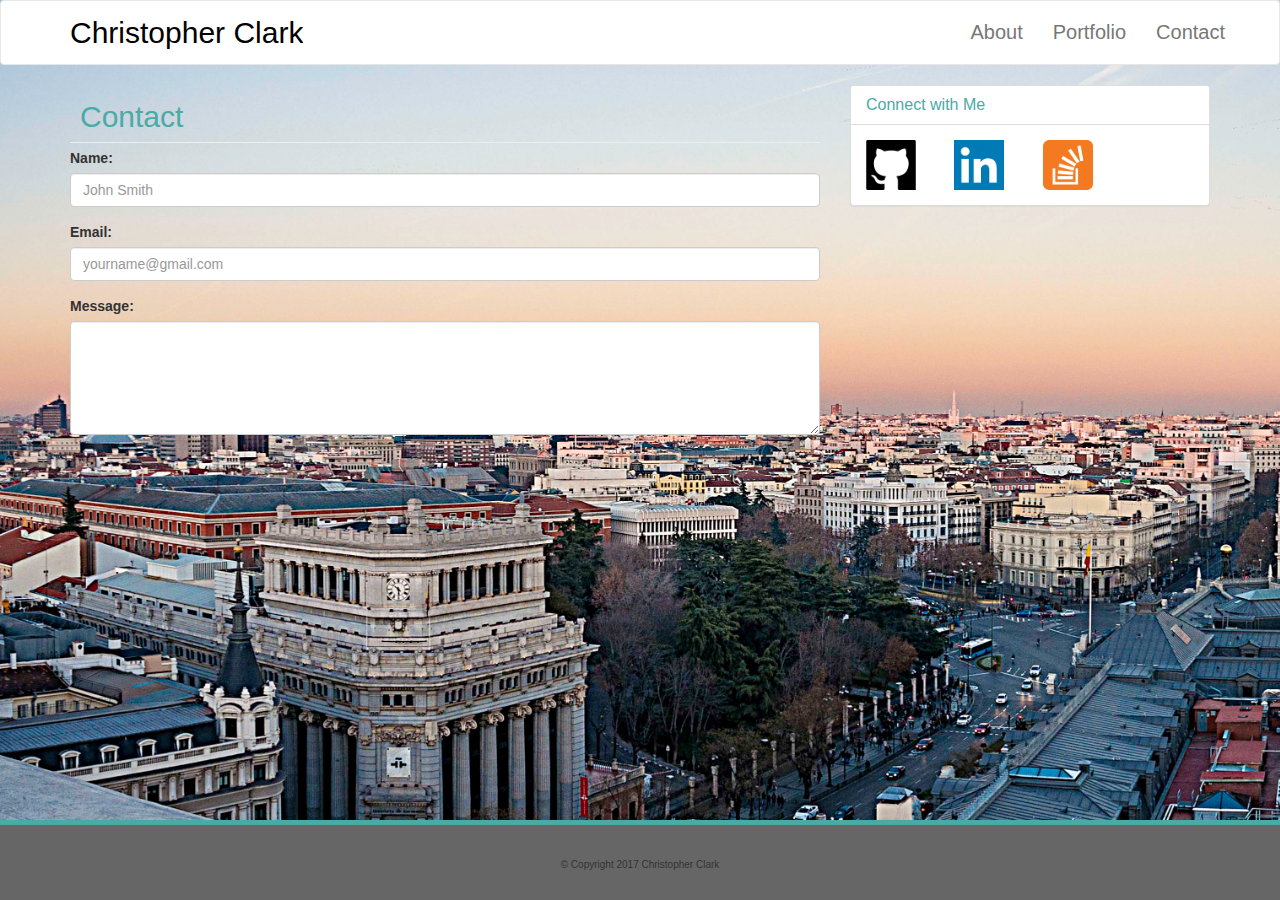
==== contact.html @ ef69ce6b "Close to working site" ====
<!DOCTYPE html>
<html lang="en-us">

<head>

  <meta charset="UTF-8">
  <meta name="viewport" content="width=device-width, initial-scale=1">

  <title>Welcome to Chris Clark's Website</title>

  <!-- Bootstrap CDN -->
  <link rel="stylesheet" href="https://maxcdn.bootstrapcdn.com/bootstrap/3.3.6/css/bootstrap.min.css">
  <link rel="stylesheet" type="text/css" href="./assets/css/style.css">

</head>

<body>

 <nav class="navbar navbar-default">
    <div class="container">
      <div class="row align-items-center no-gutters">
      
         <div class="col-sm-8 no-gutters head-placement"> 
            <div class="navbar-header">
              <h2 class="nav-head">Christopher Clark</h2>
            </div>
          </div>
        

          <ul class="nav navbar-nav navbar-right">
            <li class="site-nav"><a href="index.html" disabled>About</a></li>
            <li class="site-nav"><a href="portfolio.html">Portfolio</a></li>
            <li class="site-nav"><a href="contact.html">Contact</a></li>
          </ul>
      
      </div>
    </div>
  </nav>

  <div class="container">
    <div class="row">
      <div class="col-sm-8 mainBody">
        <div class="page-header" style="margin: 15px 0 5px 0">
          <h2 class="body-head">Contact</h2>
        </div>
        
        <form>
          <div class="form-group">
            <label for="Nameinput">Name:</label>
            <input type="name" class="form-control" id="Nameinput" placeholder="John Smith">
          </div>
          <div class="form-group">
            <label for="Emailinput">Email:</label>
            <input type="email" class="form-control" id="Emailinput" placeholder="yourname@gmail.com">
          </div>
          
         
          <div class="form-group">
            <label for="Message">Message:</label>
            <textarea class="form-control" id="Message" rows="5"></textarea>
          </div>
        </form>
      </div>

      <div class="col-sm-4 connect-panel">

        <div class="panel panel-default">
          <div class="panel-heading" style="background: white">
            <h3 class="panel-title" style="color: #4aaaa5">Connect with Me</h3>
          </div>

          <div class="panel-body"  style="padding-right: 20px">
            <div class="container-fluid" style="padding: 0">
              <div class="row">
                <div class="col-md-3 col-sm-4">
                    <a href="https://github.com/cclarkcode" target="_blank"> <img class="img-fluid connect-image" src="./assets/images/github.png" alt="Github logo"> </a>
                </div>
                <div class="col-md-3 col-sm-4">
                  <a href="https://www.linkedin.com/in/Christopher-A-Clark" target="_blank"> <img class="img-fluid connect-image" src="./assets/images/linkedin.png" alt="LinkedIn logo"> </a>
                </div>
                <div class="col-md-3 col-sm-4">
                  <a href="https://stackoverflow.com/users/8408495/chris-clark?tab=profile" target="_blank"> <img class="img-fluid connect-image" src="./assets/images/stackoverflow.png" alt="Stack Overflow logo"> </a>
                </div>
            </div>
          </div>
        </div>
      </div>
    </div>
  </div>




  <div class="container-fluid footer">

      &copy; Copyright 2017 Christopher Clark

  </div>
  <!-- jQuery CDN -->
  <script src="https://ajax.googleapis.com/ajax/libs/jquery/1.11.3/jquery.min.js"></script>

  <!-- Bootstrap JavaScript CDN -->
  <script src="https://maxcdn.bootstrapcdn.com/bootstrap/3.3.7/js/bootstrap.min.js"></script>
</body>

</html>
---- assets/css/style.css ----
.nav-head {

	font-size: 30px;
	
	color: black;
	margin: 0;
	padding: 15px 0;
	overflow: hidden;	
	float: left;
	
	/*height: 30px;*/

}

.navbar {
	background: white;
}

.site-nav {
	padding: 6.4px 0;
	font-size: 20px;
	color: black;
}

.navbar-default .navbar-nav>li>a {
	color: #777;
}

.navbar-default .navbar-nav>.active>a{
	color: black;
	background: white;
}

body {
	
	background-image: url('../images/background.jpeg');
	background-size: cover;
	background-repeat: none;
	height: 100vh;
	background-attachment: fixed;
}

.mainpage {
	font-size: 20px;
	width: 70%;	
	margin-bottom: 15px;
	font-weight: bolder;
}

.mainpage-right {
	float: right;
}

.below {
	background: black;
	color: white;
	padding: 0px;
	margin: 0px;
	font-weight: normal;
}



.body-head {

	color: #4aaaa5;
	padding: 0 0 0 25px;
	margin: 0 0 0 -15px;
}

.headShot {

	width: 300px;
	height: auto;
	align-content: center;
}

.footer {

	position: fixed;
	bottom: 0;
	right: 0;
	left: 0;
	height: 80px;
	background: #666666;
	width: 100%;
	text-align: center;
	border-top: thick solid #4aaaa5;
	
	font-size: 10px;
	line-height: 80px;
	z-index: 3;

}
	
.connect-image {
	
	width: 50px;
	height: auto;
	float: left;

}

.connect-image:hover {

	opacity: .5;
}


.image-holder {

	display: inline-block;
	position: relative;
	overflow: auto;
}

.image-title {

	background: #4aaaa5;
	color: white;
	width: auto;
	text-align: center;
	font-size: 16px;
	z-index: 2;
	position: absolute;
	height: 40px;
	line-height: 40px;
	bottom: 25px;
	right: 12px;
	left: 12px;



}

.image-holder {
	
	display: inline-block;
	position: relative;
	padding: 12px;
	
}

.body-content {

	margin-bottom: 100px;
}

.cleartext {
	background: none;
}



.quadrant {

	width: 49.5%;
	padding: 10px;
	color: yellow;
	display: inline-block;
	
	
	
}
.quadrant img {
	
	width: 100%;
	height: auto;
	

}

.section {
	position: relative;
	
}
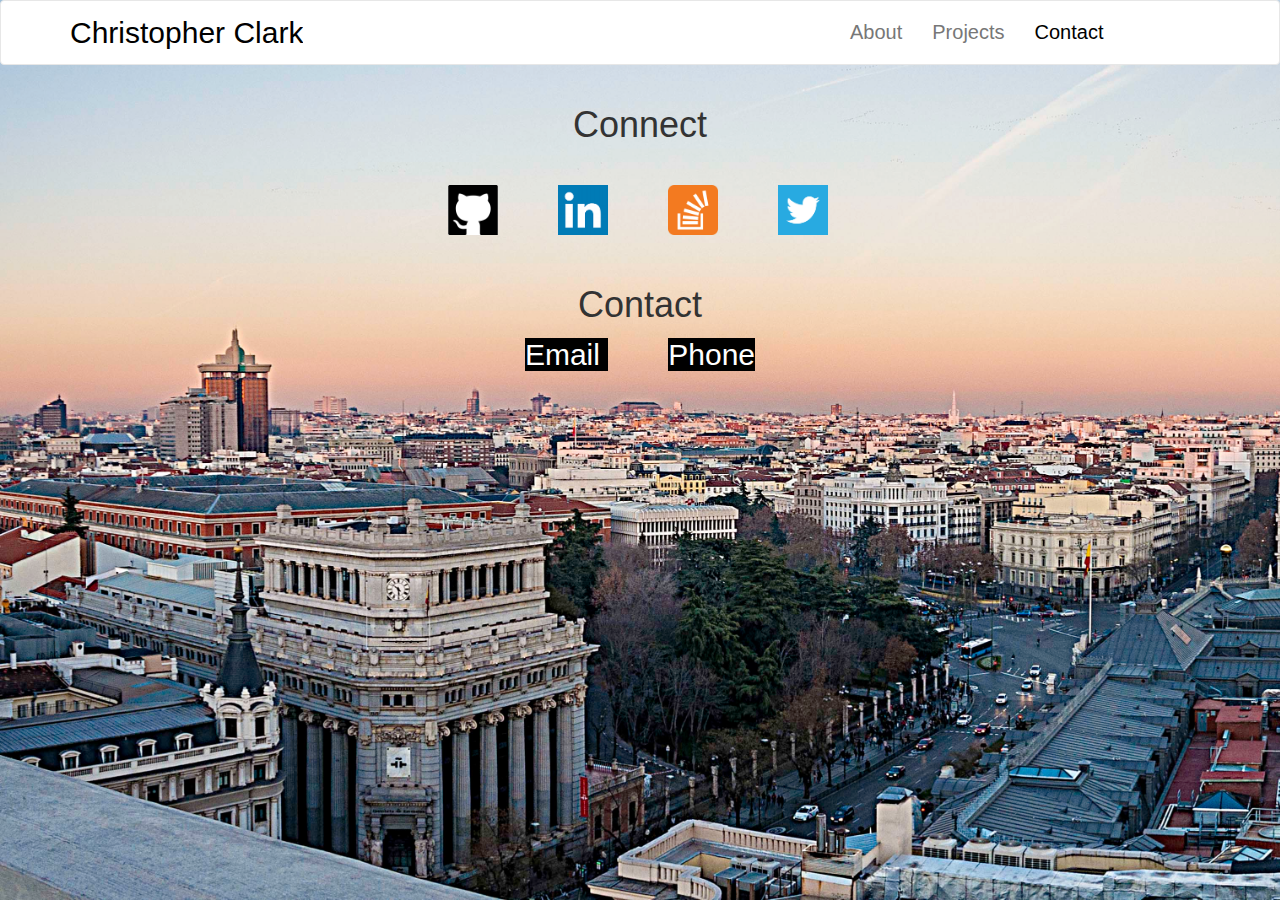
==== commit 31f71999: "working site" ====
--- a/contact.html
+++ b/contact.html
@@ -6,7 +6,7 @@
   <meta charset="UTF-8">
   <meta name="viewport" content="width=device-width, initial-scale=1">
 
-  <title>Welcome to Chris Clark's Website</title>
+  <title>Chris Clark | Full Stack Web Developer</title>
 
   <!-- Bootstrap CDN -->
   <link rel="stylesheet" href="https://maxcdn.bootstrapcdn.com/bootstrap/3.3.6/css/bootstrap.min.css">
@@ -16,91 +16,90 @@
 
 <body>
 
- <nav class="navbar navbar-default">
+  <nav class="navbar navbar-default" id='my-navbar'>
     <div class="container">
       <div class="row align-items-center no-gutters">
-      
-         <div class="col-sm-8 no-gutters head-placement"> 
-            <div class="navbar-header">
-              <h2 class="nav-head">Christopher Clark</h2>
-            </div>
+
+        <div class="col-sm-8 no-gutters head-placement">
+          <div class="navbar-header">
+            <h2 class="nav-head">Christopher Clark</h2>
           </div>
-        
+        </div>
 
-          <ul class="nav navbar-nav navbar-right">
-            <li class="site-nav"><a href="index.html" disabled>About</a></li>
-            <li class="site-nav"><a href="portfolio.html">Portfolio</a></li>
-            <li class="site-nav"><a href="contact.html">Contact</a></li>
-          </ul>
-      
+
+        <ul class="nav navbar-nav">
+          <li class="site-nav">
+            <a href="index.html" disabled>About</a>
+          </li>
+          <li class="site-nav">
+            <a href="projects.html">Projects</a>
+          </li>
+          <li class="site-nav active">
+            <a href="contact.html">Contact</a>
+          </li>
+        </ul>
+
       </div>
     </div>
   </nav>
 
   <div class="container">
-    <div class="row">
-      <div class="col-sm-8 mainBody">
-        <div class="page-header" style="margin: 15px 0 5px 0">
-          <h2 class="body-head">Contact</h2>
+    <div class="row mx-auto">
+
+      <h1 style='text-align: center'>Connect</h1>
+
+
+      <div class='connect col-sm-12'>
+        <div class='connect-inner'>
+
+          <a href="https://github.com/cclarkcode" target="_blank">
+            <img class="img-fluid connect-image" src="./assets/images/github.png" alt="Github logo"> </a>
+
+
+          <a href="https://www.linkedin.com/in/Christopher-A-Clark" target="_blank">
+            <img class="img-fluid connect-image" src="./assets/images/linkedin.png" alt="LinkedIn logo"> </a>
+
+
+          <a href="https://stackoverflow.com/users/8408495/chris-clark?tab=profile" target="_blank">
+            <img class="img-fluid connect-image" src="./assets/images/stackoverflow.png" alt="Stack Overflow logo"> </a>
+
+          <a href="https://twitter.com/hoopenthusiast" target="_blank">
+            <img class="img-fluid connect-image" src="./assets/images/twitter.jpg" alt="Twitter logo"> </a>
+
+
         </div>
-        
-        <form>
-          <div class="form-group">
-            <label for="Nameinput">Name:</label>
-            <input type="name" class="form-control" id="Nameinput" placeholder="John Smith">
-          </div>
-          <div class="form-group">
-            <label for="Emailinput">Email:</label>
-            <input type="email" class="form-control" id="Emailinput" placeholder="yourname@gmail.com">
-          </div>
-          
-         
-          <div class="form-group">
-            <label for="Message">Message:</label>
-            <textarea class="form-control" id="Message" rows="5"></textarea>
-          </div>
-        </form>
       </div>
 
-      <div class="col-sm-4 connect-panel">
-
-        <div class="panel panel-default">
-          <div class="panel-heading" style="background: white">
-            <h3 class="panel-title" style="color: #4aaaa5">Connect with Me</h3>
-          </div>
-
-          <div class="panel-body"  style="padding-right: 20px">
-            <div class="container-fluid" style="padding: 0">
-              <div class="row">
-                <div class="col-md-3 col-sm-4">
-                    <a href="https://github.com/cclarkcode" target="_blank"> <img class="img-fluid connect-image" src="./assets/images/github.png" alt="Github logo"> </a>
-                </div>
-                <div class="col-md-3 col-sm-4">
-                  <a href="https://www.linkedin.com/in/Christopher-A-Clark" target="_blank"> <img class="img-fluid connect-image" src="./assets/images/linkedin.png" alt="LinkedIn logo"> </a>
-                </div>
-                <div class="col-md-3 col-sm-4">
-                  <a href="https://stackoverflow.com/users/8408495/chris-clark?tab=profile" target="_blank"> <img class="img-fluid connect-image" src="./assets/images/stackoverflow.png" alt="Stack Overflow logo"> </a>
-                </div>
-            </div>
-          </div>
-        </div>
-      </div>
-    </div>
-  </div>
+      
 
 
 
+    </div>
+    <div class='row'>
+      <h1 style='text-align: center'>Contact</h1>
+      <div class='col-sm=12' style='text-align: center'>
+            <span class='below contact-link'>
+                <a href="mailto:cclarkrun@gmail.com?Subject=I%20Saw%20Your%20Portfolio" target="_top">Email</a>
+            </span>
+          
+           <span class='below contact-link' data-toggle='tooltip' data-placement='bottom' title='562 936-8605'>
+             Phone
+           </span>
+        </div>
+       
+    </div>
+    
+  </div>
 
-  <div class="container-fluid footer">
-
-      &copy; Copyright 2017 Christopher Clark
-
-  </div>
-  <!-- jQuery CDN -->
-  <script src="https://ajax.googleapis.com/ajax/libs/jquery/1.11.3/jquery.min.js"></script>
-
-  <!-- Bootstrap JavaScript CDN -->
-  <script src="https://maxcdn.bootstrapcdn.com/bootstrap/3.3.7/js/bootstrap.min.js"></script>
 </body>
 
-</html>
+<!-- jQuery CDN -->
+<script src="https://ajax.googleapis.com/ajax/libs/jquery/1.11.3/jquery.min.js"></script>
+
+<!-- Bootstrap JavaScript CDN -->
+<script src="https://maxcdn.bootstrapcdn.com/bootstrap/3.3.7/js/bootstrap.min.js"></script>
+
+<script src='./assets/javascript/site.js'></script>
+</body>
+
+</html>--- a/assets/css/style.css
+++ b/assets/css/style.css
@@ -43,13 +43,11 @@
 .mainpage {
 	font-size: 20px;
 	width: 70%;	
-	margin-bottom: 15px;
+	margin: 15px;
 	font-weight: bolder;
 }
 
-.mainpage-right {
-	float: right;
-}
+
 
 .below {
 	background: black;
@@ -59,7 +57,14 @@
 	font-weight: normal;
 }
 
-
+.mainpage-right {
+	float: right;
+	margin-bottom: 10px;
+}
+
+.mainpage-right p {
+	margin: 0;
+}
 
 .body-head {
 
@@ -98,12 +103,28 @@
 	width: 50px;
 	height: auto;
 	float: left;
+	transition: all .2s ease-in-out;
+	display: 'inline-block';
+	margin: 30px;
 
 }
 
 .connect-image:hover {
 
 	opacity: .5;
+	transform: scale(1.5);
+}
+
+.connect {
+	
+
+	text-align: center;
+}
+
+.connect-inner {
+	margin: 0 auto;
+	width: 39%;
+	
 }
 
 
@@ -158,6 +179,7 @@
 	padding: 10px;
 	color: yellow;
 	display: inline-block;
+	height: 25vh;
 	
 	
 	
@@ -165,7 +187,7 @@
 .quadrant img {
 	
 	width: 100%;
-	height: auto;
+	height: 100%;
 	
 
 }
@@ -175,10 +197,40 @@
 	
 }
 
-
-
-
-
-
-
-
+.contact-list {
+	list-style-type: none;
+	overflow: hidden;
+	text-align: center;
+
+}
+
+.contact-link {
+	margin: 0 30px;
+	font-size: 30px;
+	display: 'inline';
+}
+
+.contact-link a {
+	color: inherit;
+}
+
+.contact-link + .tooltip > .tooltip-inner {
+	background-color: white; 
+	color: black; 
+	border: 1px solid white; 
+	padding: 15px;
+	font-size: 20px;
+	font-weight: bold;
+}
+
+
+
+
+
+
+
+
+
+
+
+
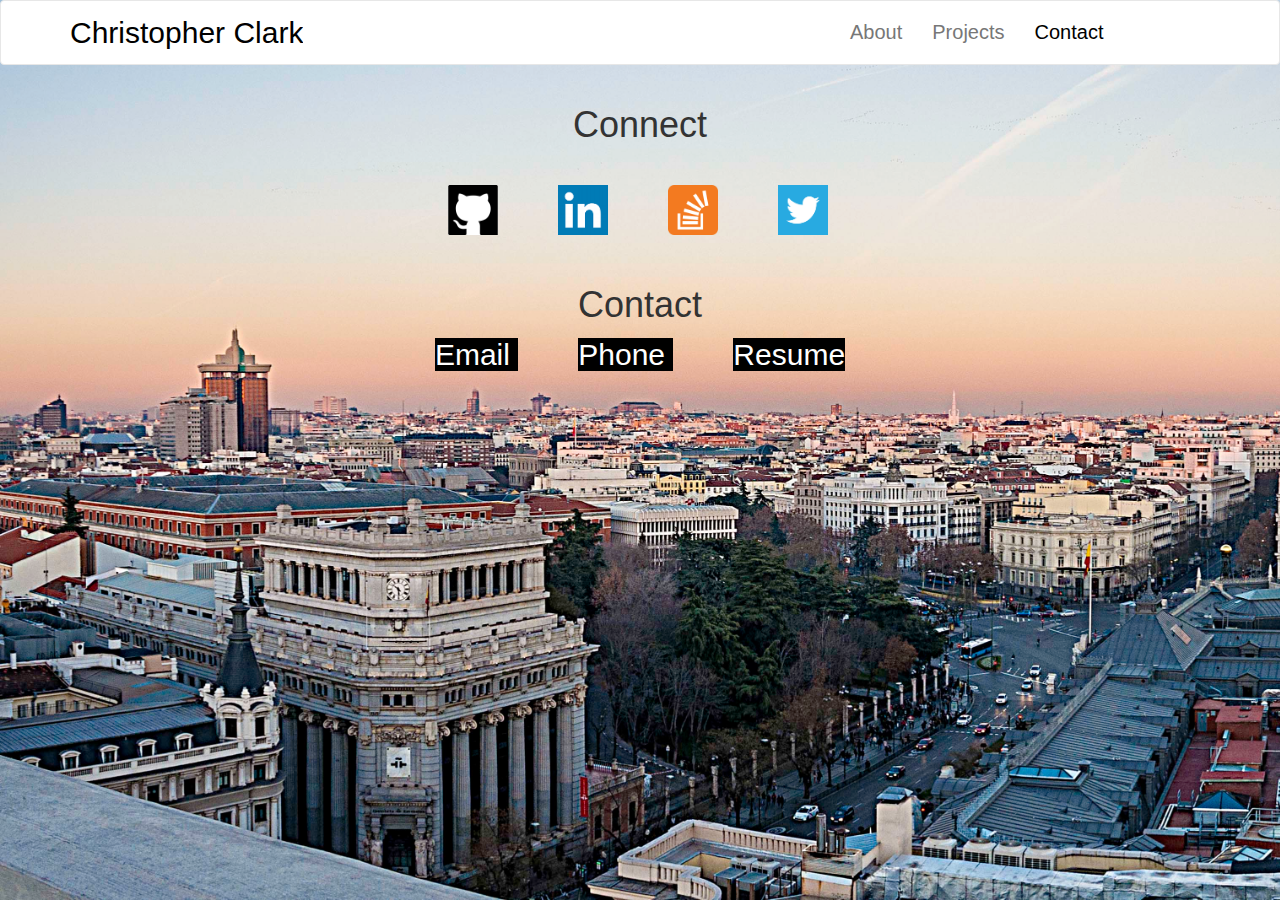
==== commit 96f8cdc1: "Minor changes" ====
--- a/contact.html
+++ b/contact.html
@@ -85,6 +85,9 @@
            <span class='below contact-link' data-toggle='tooltip' data-placement='bottom' title='562 936-8605'>
              Phone
            </span>
+           <span class='below contact-link'>
+            <a href='https://docs.google.com/document/d/13LjyCS216p4XmJ-_EX_i4Z8TRaks8PXeUslSl6-p9hI/edit?usp=sharing'>Resume</a>
+          </span>
         </div>
        
     </div>
--- a/assets/css/style.css
+++ b/assets/css/style.css
@@ -10,6 +10,12 @@
 	
 	/*height: 30px;*/
 
+}
+
+.carousel-inner>.item>a>img, .carousel-inner>.item>img, .img-responsive, .thumbnail a>img, .thumbnail>img {
+	height: 250px;
+	width: auto;
+	margin: auto;
 }
 
 .navbar {
@@ -180,8 +186,7 @@
 	color: yellow;
 	display: inline-block;
 	height: 25vh;
-	
-	
+	position: relative;	
 	
 }
 .quadrant img {
@@ -190,6 +195,41 @@
 	height: 100%;
 	
 
+}
+
+.overlay {
+	position: absolute;
+	top: 0;
+	left: 0;
+	bottom: 0;
+	right: 0;
+	width: 100%;
+	height: 100%;
+	
+
+}
+
+.overlay-title {
+	font-size: 20px;
+	color: black;
+	text-align: center;
+	
+	
+}
+
+.overlay-title-background {
+	background: rgba(255,255,255,0.5);
+}
+
+.overlay-description {
+	width: 70%;
+	margin: 10vh auto;
+	font-weight: bold;
+	display: none;
+	text-align: left;
+	font-size: 20px;
+	color: black;
+	background: rgba(255,255,255,0.5);
 }
 
 .section {
